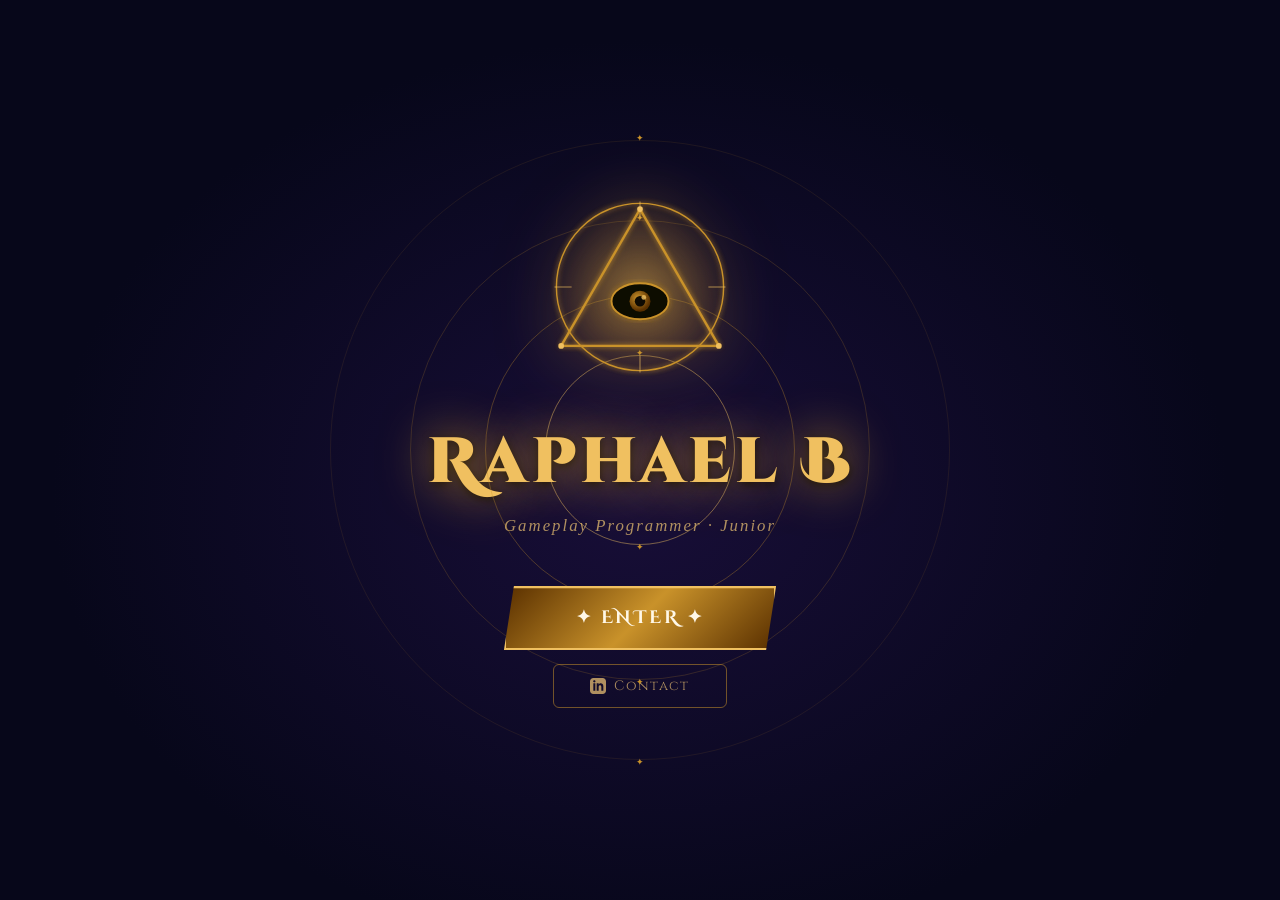
==== index.html @ 4f177f7f "test" ====
<!DOCTYPE html>
<html lang="fr">
<head>
<meta charset="UTF-8"/>
<meta name="viewport" content="width=device-width,initial-scale=1.0"/>
<title>Raphael Bouvier</title>
<link href="https://fonts.googleapis.com/css2?family=Cinzel+Decorative:wght@700;900&family=Cinzel:wght@400;600;700&family=IM+Fell+English:ital@0;1&display=swap" rel="stylesheet"/>
<link rel="stylesheet" href="css/style.css"/>
</head>
<body>

<canvas id="bgc"></canvas>
<div id="flash"></div>

<!-- INTRO -->
<div id="intro">
  <div class="rings">
    <div class="ring"></div><div class="ring"></div>
    <div class="ring"></div><div class="ring"></div>
  </div>

  <svg class="m-eye" viewBox="0 0 200 200" xmlns="http://www.w3.org/2000/svg">
    <defs>
      <radialGradient id="eG" cx="50%" cy="50%" r="50%">
        <stop offset="0%" stop-color="#f0c060" stop-opacity=".25"/>
        <stop offset="100%" stop-color="#c9922a" stop-opacity="0"/>
      </radialGradient>
      <radialGradient id="pG" cx="40%" cy="35%" r="60%">
        <stop offset="0%" stop-color="#c9922a"/>
        <stop offset="100%" stop-color="#5a3000"/>
      </radialGradient>
      <filter id="gl">
        <feGaussianBlur stdDeviation="3" result="b"/>
        <feMerge><feMergeNode in="b"/><feMergeNode in="SourceGraphic"/></feMerge>
      </filter>
    </defs>
    <circle cx="100" cy="100" r="96" fill="url(#eG)"/>
    <circle cx="100" cy="100" r="88" stroke="#c9922a" stroke-width="1.5" fill="none" filter="url(#gl)"/>
    <polygon points="100,18 183,162 17,162" stroke="#c9922a" stroke-width="2.5" fill="none" filter="url(#gl)"/>
    <circle cx="100" cy="18" r="3" fill="#f0c060"/>
    <circle cx="183" cy="162" r="3" fill="#f0c060"/>
    <circle cx="17" cy="162" r="3" fill="#f0c060"/>
    <ellipse cx="100" cy="115" rx="30" ry="19" stroke="#c9922a" stroke-width="2" fill="#0e0a02" filter="url(#gl)"/>
    <circle cx="100" cy="115" r="11" fill="url(#pG)"/>
    <circle cx="100" cy="115" r="5.5" fill="#0e0a02"/>
    <circle cx="104" cy="111" r="2.5" fill="#f0c060" opacity=".8"/>
    <line x1="100" y1="10" x2="100" y2="28" stroke="#f0c06077" stroke-width="1.5"/>
    <line x1="100" y1="172" x2="100" y2="190" stroke="#f0c06077" stroke-width="1.5"/>
    <line x1="10" y1="100" x2="28" y2="100" stroke="#f0c06077" stroke-width="1.5"/>
    <line x1="172" y1="100" x2="190" y2="100" stroke="#f0c06077" stroke-width="1.5"/>
  </svg>

  <div class="i-title">Raphael B</div>
  <div class="i-sub">Gameplay Programmer · Junior</div>

  <div class="intro-btns">
    <button id="enter-btn" onclick="enterDuel()">✦ ENTER ✦</button>
    <a id="contact-btn" href="https://www.linkedin.com/in/raphael-bouvier/" target="_blank" rel="noopener">
      <svg viewBox="0 0 24 24" fill="currentColor" width="16" height="16"><path d="M19 0h-14c-2.761 0-5 2.239-5 5v14c0 2.761 2.239 5 5 5h14c2.762 0 5-2.239 5-5v-14c0-2.761-2.238-5-5-5zm-11 19h-3v-11h3v11zm-1.5-12.268c-.966 0-1.75-.79-1.75-1.764s.784-1.764 1.75-1.764 1.75.79 1.75 1.764-.783 1.764-1.75 1.764zm13.5 12.268h-3v-5.604c0-3.368-4-3.113-4 0v5.604h-3v-11h3v1.765c1.396-2.586 7-2.777 7 2.476v6.759z"/></svg>
      Contact
    </a>
  </div>
</div>

<!-- about me -->
<button id="about-btn" title="About Me" onclick="document.getElementById('about-ov').classList.add('open')">
  <svg viewBox="0 0 24 24" fill="none" stroke="currentColor" stroke-width="1.8" stroke-linecap="round" stroke-linejoin="round">
    <rect x="2" y="4" width="20" height="16" rx="2"/>
    <polyline points="2,4 12,13 22,4"/>
  </svg>
</button>

<!-- LANGUE -->
<div id="lang-toggle">
  <div class="lang-wrap">
    <span class="lang-rune">✦</span>
    <div class="lang-pill" id="lang-pill"></div>
    <span class="lang-label active"   id="lbl-fr" onclick="setLang('fr')">FR</span>
    <span class="lang-label inactive" id="lbl-en" onclick="setLang('en')">EN</span>
    <span class="lang-rune">✦</span>
  </div>
</div>

<!-- OVERLAY ABOUT -->
<div id="about-ov" onclick="if(event.target===this)this.classList.remove('open')">
  <div id="about-box">
    <h2>⟁ Developer</h2>
    <div class="a-name">Bouvier Raphael</div>
    <div class="a-role">Gameplay Programmer · Junior</div>
    <div class="a-bio" id="about-bio-text">
      Passionné par la création de mécaniques de jeu et l'expérience joueur.
      Je développe en C++ / C# sur Unreal Engine &amp; Unity.
      Ce portfolio présente mes projets — chaque carte est une mécanique ou un projet réalisé.
      Sélectionne une carte pour en apprendre davantage.
    </div>
    <div class="a-links">
      <a class="a-link" href="https://github.com/RaphBv" target="_blank" rel="noopener"><svg viewBox="0 0 24 24" fill="currentColor" width="15" height="15" style="flex-shrink:0"><path d="M12 0C5.37 0 0 5.37 0 12c0 5.3 3.438 9.8 8.205 11.387.6.113.82-.258.82-.577 0-.285-.01-1.04-.015-2.04-3.338.724-4.042-1.61-4.042-1.61-.546-1.387-1.333-1.756-1.333-1.756-1.089-.745.083-.729.083-.729 1.205.084 1.839 1.237 1.839 1.237 1.07 1.834 2.807 1.304 3.492.997.107-.775.418-1.305.762-1.604-2.665-.305-5.467-1.334-5.467-5.931 0-1.311.469-2.381 1.236-3.221-.124-.303-.535-1.524.117-3.176 0 0 1.008-.322 3.301 1.23A11.509 11.509 0 0112 5.803c1.02.005 2.047.138 3.006.404 2.291-1.552 3.297-1.23 3.297-1.23.653 1.653.242 2.874.118 3.176.77.84 1.235 1.911 1.235 3.221 0 4.609-2.807 5.624-5.479 5.921.43.372.823 1.102.823 2.222 0 1.606-.015 2.896-.015 3.286 0 .315.216.69.825.572C20.565 21.795 24 17.298 24 12c0-6.63-5.37-12-12-12z"/></svg> GitHub</a>
      <a class="a-link" href="https://www.linkedin.com/in/raphael-bouvier/" target="_blank" rel="noopener"><svg viewBox="0 0 24 24" fill="currentColor" width="15" height="15" style="flex-shrink:0"><path d="M19 0h-14c-2.761 0-5 2.239-5 5v14c0 2.761 2.239 5 5 5h14c2.762 0 5-2.239 5-5v-14c0-2.761-2.238-5-5-5zm-11 19h-3v-11h3v11zm-1.5-12.268c-.966 0-1.75-.79-1.75-1.764s.784-1.764 1.75-1.764 1.75.79 1.75 1.764-.783 1.764-1.75 1.764zm13.5 12.268h-3v-5.604c0-3.368-4-3.113-4 0v5.604h-3v-11h3v1.765c1.396-2.586 7-2.777 7 2.476v6.759z"/></svg> LinkedIn</a>
    </div>
  </div>
</div>

<!-- APP -->
<div id="app">
  <div id="left">
    <div id="dust-wrap"></div>
    <div id="ph">
      <div class="ph-g">⬡</div>
      <p id="ph-text">Sélectionnez une carte<br/>pour révéler son pouvoir…</p>
    </div>
    <div id="cd"></div>
  </div>

  <div id="right">
    <div class="phdr">
      <div class="ptitle" id="deck-title">Mon Deck</div>
      <div class="pcnt" id="cnt"></div>
    </div>
    <!-- Filters-->
    <div id="tag-filters"></div>
    <div id="grid"></div>
  </div>
</div>

<!-- MODALE DÉTAILS -->
<div id="det-ov" onclick="if(event.target===this)closeDet()">
  <div id="det-box">
    <div id="det-head">
      <div id="det-title">⟁ Détails du Projet</div>
      <button id="det-close" onclick="closeDet()" title="Fermer">✕</button>
    </div>
    <div id="det-content"></div>
  </div>
</div>

<script src="js/cards.js"></script>
<script src="js/canvas.js"></script>
<script src="js/app.js"></script>
<script src="js/lang.js"></script>
</body>
</html>
---- css/style.css ----
*,*::before,*::after{box-sizing:border-box;margin:0;padding:0}

:root{
  --gold:     #c9922a;
  --gold-l:   #f0c060;
  --gold-d:   #7a5010;
  --bg:       #07071a;
  --star:     #e8b030;
}

html,body{height:100%;background:var(--bg);color:#eee;overflow:hidden}

body{
  cursor:url("data:image/svg+xml,%3Csvg xmlns='http://www.w3.org/2000/svg' width='20' height='20' viewBox='0 0 20 20'%3E%3Cpolygon points='10,1 18,18 10,14 2,18' fill='%23c9922a' stroke='%23f0c060' stroke-width='1'/%3E%3C/svg%3E") 10 1, auto
}


#bgc{position:fixed;inset:0;z-index:0;pointer-events:none}


#intro{
  position:fixed;inset:0;z-index:50;
  display:flex;flex-direction:column;align-items:center;justify-content:center;
  background:radial-gradient(ellipse at 50% 55%,#180e38 0%,#07071a 65%);
  transition:opacity .9s,transform .9s;
  overflow:hidden;
}
#intro.out{opacity:0;pointer-events:none;transform:scale(1.06)}

.rings{position:absolute;inset:0;display:flex;align-items:center;justify-content:center;pointer-events:none}
.ring{position:absolute;border-radius:50%;border:1px solid;animation:spinR linear infinite}
.ring:nth-child(1){width:620px;height:620px;border-color:#c9922a1a;animation-duration:35s}
.ring:nth-child(2){width:460px;height:460px;border-color:#c9922a33;animation-duration:22s;animation-direction:reverse}
.ring:nth-child(3){width:310px;height:310px;border-color:#c9922a55;animation-duration:15s}
.ring:nth-child(4){width:190px;height:190px;border-color:#f0c06077;animation-duration:10s;animation-direction:reverse}
@keyframes spinR{to{transform:rotate(360deg)}}
.ring::before,.ring::after{
  content:'✦';position:absolute;top:-8px;left:50%;
  transform:translateX(-50%);color:var(--gold);font-size:.55rem
}
.ring::after{top:auto;bottom:-8px}

.m-eye{
  width:190px;height:190px;margin-bottom:38px;
  position:relative;z-index:2;
  filter:drop-shadow(0 0 30px var(--gold));
  animation:eyeP 4s ease-in-out infinite
}
@keyframes eyeP{
  0%,100%{filter:drop-shadow(0 0 18px #c9922a88);transform:scale(1)}
  50%    {filter:drop-shadow(0 0 55px #f0c060cc);transform:scale(1.04)}
}

.i-title{
  font-family:'Cinzel Decorative',cursive;
  font-size:clamp(2rem,5vw,4rem);font-weight:900;
  color:var(--gold-l);
  text-shadow:0 0 50px var(--gold),0 2px 8px #000;
  letter-spacing:.06em;text-align:center;
}

.i-sub{
  font-family:'IM Fell English',serif;font-style:italic;font-size:1.05rem;
  color:#b09060;letter-spacing:.12em;
  margin-top:10px;margin-bottom:50px;
}
@keyframes fadeU{from{opacity:0;transform:translateY(12px)}to{opacity:1;transform:none}}

.intro-btns{
  display:flex;flex-direction:column;align-items:center;gap:14px;
}

#enter-btn{
  position:relative;
  padding:18px 70px;
  background:linear-gradient(135deg,#5a3000 0%,var(--gold) 50%,#5a3000 100%);
  border:2px solid var(--gold-l);color:#fff8e8;
  font-family:'Cinzel Decorative',cursive;font-size:1.1rem;font-weight:700;
  letter-spacing:.14em;cursor:pointer;
  clip-path:polygon(10px 0%,100% 0%,calc(100% - 10px) 100%,0% 100%);
  box-shadow:0 0 40px #c9922a55,inset 0 1px 0 #f0c06044;
  overflow:hidden;transition:all .25s;
}
#enter-btn::before{
  content:'';position:absolute;inset:0;
  background:linear-gradient(105deg,transparent 30%,#ffffff22 50%,transparent 70%);
  transform:translateX(-120%);transition:transform .6s;
}
#enter-btn:hover::before{transform:translateX(120%)}
#enter-btn:hover{
  box-shadow:0 0 70px #f0c060aa,inset 0 1px 0 #fff8;
  border-color:#fff;color:#fff;transform:translateY(-2px);
}
#enter-btn:active{transform:scale(.97)}

#contact-btn{
  display:inline-flex;align-items:center;gap:8px;
  padding:12px 36px;
  background:transparent;
  border:1px solid #c9922a88;border-radius:6px;
  color:#b09060;font-family:'Cinzel',serif;font-size:.85rem;
  letter-spacing:.1em;text-decoration:none;
  transition:all .25s;
}
#contact-btn:hover{
  border-color:var(--gold-l);color:var(--gold-l);
  box-shadow:0 0 20px #c9922a44;background:#c9922a11;
}

/* ══════════════════════════════════════
  ABOUT BUTTON
══════════════════════════════════════ */
#about-btn{
  position:fixed;top:18px;left:20px;z-index:40;
  width:64px;height:64px;border-radius:50%;
  background:radial-gradient(circle at 35% 35%,var(--gold-l),var(--gold),#7a4800);
  border:2px solid var(--gold-l);cursor:pointer;
  box-shadow:0 0 20px #c9922a88,inset 0 1px 0 #f0c06055;
  display:none;align-items:center;justify-content:center;
  transition:all .25s;color:var(--bg);
}
#about-btn.show{display:flex}
#about-btn:hover{box-shadow:0 0 40px #f0c060cc;transform:scale(1.1)}
#about-btn svg{width:42px;height:42px;stroke:#1a0800}

/* ══════════════════════════════════════
   ABOUT OVERLAY 
══════════════════════════════════════ */
#about-ov{
  position:fixed;inset:0;z-index:60;background:#00000099;
  backdrop-filter:blur(6px);display:none;align-items:center;justify-content:center;
}
#about-ov.open{display:flex}

#about-box{
  background:linear-gradient(160deg,#1a1230,#0e0c1e);
  border:1px solid var(--gold);border-radius:16px;padding:38px;
  width:min(500px,94vw);max-height:90vh;overflow-y:auto;
  box-shadow:0 0 80px #c9922a44;
  animation:mPop .35s cubic-bezier(.34,1.56,.64,1);
}
@keyframes mPop{from{transform:scale(.85);opacity:0}to{transform:none;opacity:1}}

#about-box h2{
  font-family:'Cinzel Decorative',cursive;font-size:1.2rem;color:var(--gold-l);
  text-shadow:0 0 16px #c9922a88;margin-bottom:18px;
  border-bottom:1px solid #c9922a44;padding-bottom:12px;
}
.a-name {font-family:'Cinzel',serif;font-size:1.4rem;font-weight:700;color:var(--gold-l);margin-bottom:5px}
.a-role {font-family:'IM Fell English',serif;font-style:italic;color:#b09060;font-size:1rem;margin-bottom:14px}
.a-bio  {font-family:'IM Fell English',serif;font-size:.95rem;color:#ccc;line-height:1.7;margin-bottom:18px}
.a-links{display:flex;gap:10px;flex-wrap:wrap}
.a-link{
  padding:8px 20px;
  background:linear-gradient(135deg,#1a0f00,#3a2000);
  border:1px solid var(--gold);border-radius:6px;
  color:var(--gold-l);font-family:'Cinzel',serif;font-size:.8rem;
  text-decoration:none;transition:all .2s;
}
.a-link:hover{background:linear-gradient(135deg,#3a2000,#6a3800);color:#fff}

/* ══════════════════════════════════════
   LANGUAGE INTERRUPTOR
══════════════════════════════════════ */
#lang-toggle{
  position:fixed;bottom:20px;right:20px;z-index:40;
  display:none;
}
#lang-toggle.show{display:flex}

.lang-wrap{
  display:flex;align-items:center;gap:8px;
  background:linear-gradient(135deg,#0e0c1e,#1a1230);
  border:1px solid var(--gold);border-radius:30px;
  padding:6px 10px;position:relative;
  box-shadow:0 0 20px #c9922a44,inset 0 1px 0 #f0c06022;
}
.lang-label{
  font-family:'Cinzel',serif;font-size:.7rem;font-weight:700;
  letter-spacing:.08em;cursor:pointer;
  transition:color .3s,text-shadow .3s;
  position:relative;z-index:1;padding:2px 6px;
}
.lang-label.active  {color:var(--gold-l);text-shadow:0 0 10px #f0c06099}
.lang-label.inactive{color:#4a3820}

.lang-pill{
  position:absolute;top:4px;bottom:4px;
  width:calc(50% - 6px);left:6px;
  background:linear-gradient(135deg,#7a4800,var(--gold));
  border-radius:20px;
  box-shadow:0 0 12px #c9922a88;
  transition:transform .35s cubic-bezier(.34,1.56,.64,1);
}
.lang-pill.en{transform:translateX(calc(100% + 4px))}

.lang-rune{
  font-size:.6rem;color:#c9922a44;
  animation:runeGlow 3s ease-in-out infinite;
}
@keyframes runeGlow{0%,100%{opacity:.3}50%{opacity:.8;color:var(--gold-l)}}

/* ══════════════════════════════════════
   MAIN APP
══════════════════════════════════════ */
#app{
  position:relative;z-index:1;display:flex;height:100vh;
  opacity:0;pointer-events:none;transition:opacity .9s .3s;overflow:hidden;
}
#app.visible{opacity:1;pointer-events:all}

/* LEFT PANEL */
#left{
  flex:0 0 40%;display:flex;align-items:center;justify-content:center;
  padding:24px;position:relative;
  background:radial-gradient(ellipse at 25% 50%,#12102a,#07071a);
  border-right:1px solid #c9922a33;overflow:hidden;
}

.dust{
  position:absolute;border-radius:50%;background:var(--gold);
  animation:dustF linear infinite;opacity:0;pointer-events:none;
}
@keyframes dustF{
  0%  {transform:translateY(110%) translateX(0);opacity:0}
  15% {opacity:.5}
  85% {opacity:.2}
  100%{transform:translateY(-20%) translateX(20px);opacity:0}
}

#ph{
  display:flex;flex-direction:column;align-items:center;
  text-align:center;gap:14px;z-index:2;
}
.ph-g{font-size:4rem;opacity:.12;animation:gP 3s ease-in-out infinite}
@keyframes gP{0%,100%{opacity:.08}50%{opacity:.22}}
#ph p{font-family:'IM Fell English',serif;font-style:italic;color:#4a3820;font-size:.95rem;line-height:1.7}

#cd{
  display:none;flex-direction:column;align-items:center;justify-content:center;
  gap:10px;position:absolute;inset:0;padding:18px;overflow-y:auto;z-index:3;
}
#cd.on{display:flex}

/* BIG CARD */
.dcard{
  width:min(420px,78%);position:relative;
  transform-style:preserve-3d;transition:transform .15s ease;
  animation:cFly .6s cubic-bezier(.34,1.56,.64,1);
}
@keyframes cFly{
  from{transform:translateY(-60px) rotateX(30deg) scale(.7);opacity:0}
  to  {transform:none;opacity:1}
}

.dcard::after{
  content:'';position:absolute;inset:0;border-radius:10px;
  background:linear-gradient(115deg,transparent 20%,rgba(255,255,255,.03) 30%,rgba(255,200,80,.1) 45%,transparent 55%);
  pointer-events:none;z-index:10;transition:background .1s;
}
.dcard:hover::after{
  background:linear-gradient(115deg,transparent 15%,rgba(255,180,60,.15) 35%,rgba(100,200,255,.1) 55%,transparent 70%)
}

.cframe{
  width:100%;aspect-ratio:421/614;
  border-radius:10px;overflow:hidden;position:relative;
  box-shadow:0 0 60px #c9922a44,0 20px 60px #00000099,inset 0 1px 0 #f0c06033;
  background:linear-gradient(170deg,#b06010 0%,#d4a030 8%,#e8c060 18%,var(--gold) 30%,#d4a84b 45%,#b06010 60%,#d4a84b 72%,#e8c060 82%,var(--gold) 90%,#a05808 100%);
}

.cface{position:absolute;inset:0;padding:5.5% 4.5% 5%;display:flex;flex-direction:column;gap:1.5%}

.cf-hdr{
  display:flex;justify-content:space-between;align-items:center;height:9%;
  background:linear-gradient(90deg,#8a5500,#e8b030,#8a5500);
  border-radius:4px 4px 0 0;padding:0 5%;border:1px solid #f0c06044;
}
.cf-nm{font-family:'Cinzel',serif;font-weight:700;font-size:1.2rem;color:#1a0800;white-space:nowrap;overflow:hidden;text-overflow:ellipsis;max-width:74%}
.cf-st{display:flex;gap:1px}
.cf-s {color:var(--star);font-size:.75rem;text-shadow:0 0 3px var(--gold)}

.cf-art{
  height:48%;border:3px solid #6a4008;border-radius:3px;
  overflow:hidden;background:#000;position:relative;
  box-shadow:inset 0 0 20px #000a,0 0 0 1px #c9922a33;
}
.cf-art img,.cf-art video,.cf-art iframe{width:100%;height:100%;object-fit:cover;display:block}
.cf-art video     {display:none}
.cf-art.play video{display:block}
.cf-art.play img  {display:none}

/* VIDEO OVERLAY */
.vid-overlay{
  position:absolute;inset:0;z-index:5;cursor:pointer;
}

.vid-pause-icon{
  position:absolute;top:50%;left:50%;transform:translate(-50%,-50%);
  font-size:1.8rem;color:#fff;
  background:#00000077;border-radius:50%;
  width:42px;height:42px;display:flex;align-items:center;justify-content:center;
  pointer-events:none;z-index:6;
  opacity:0;transition:opacity .2s;
}
.vid-pause-icon.show{opacity:1}

/* BIG SCREEN VIDEO BUTTON */
.vid-fs-btn{
  position:absolute;bottom:6px;right:6px;z-index:7;
  width:26px;height:26px;border-radius:5px;
  background:#000000aa;border:1px solid #c9922a88;
  color:var(--gold-l);font-size:1rem;line-height:1;
  cursor:pointer;display:flex;align-items:center;justify-content:center;
  opacity:.55;transition:opacity .2s,background .2s;
  padding:0;
}
.cf-art:hover .vid-fs-btn{opacity:1}
.vid-fs-btn:hover{background:#c9922a99;color:#fff}

.cf-tp{font-family:'IM Fell English',serif;font-style:italic;font-size:.95rem;font-weight:bold;color:#2a1a00;padding:0 2px;height:4%;display:flex;align-items:center}
.cf-lr{
  flex:1;background:linear-gradient(180deg,#f5e8c0,#ede0a8);
  border-radius:3px;border:1px solid #c9922a44;
  padding:4px 6px;font-family:'IM Fell English',serif;
  font-size:1.0rem;color:#2a1a00;line-height:1.35;overflow:hidden;
}

.cf-bot{
  display:flex;justify-content:space-between;align-items:center;
  height:6%;padding:0 2px;font-family:'Cinzel',serif;font-size:.55rem;color:#1a0800;
}
.cf-tech{display:flex;gap:3px;align-items:center;flex-wrap:wrap}

.tbadge{
  padding:1px 5px;background:#1a1000cc;border:1px solid #c9922a77;
  border-radius:3px;font-family:'Cinzel',serif;font-size:.95rem;
  color:#fff;display:flex;align-items:center;gap:2px;
}
.tbadge svg{width:16px;height:16px;flex-shrink:0}

.gh-link{
  display:inline-flex;align-items:center;gap:8px;padding:8px 20px;
  background:linear-gradient(135deg,#1a0f00,#3a2000);
  border:1px solid var(--gold);border-radius:6px;
  color:var(--gold-l);font-family:'Cinzel',serif;font-size:.72rem;
  text-decoration:none;transition:all .2s;box-shadow:0 0 10px #c9922a22;
}
.gh-link:hover{background:linear-gradient(135deg,#3a2000,#6a3800);color:#fff;box-shadow:0 0 20px #c9922a55}
.gh-link svg{width:16px;height:16px;flex-shrink:0;fill:currentColor}

.d-hint{font-family:'IM Fell English',serif;font-style:italic;font-size:.7rem;color:#4a3820;text-align:center}

/* RIGHT PANEL */
#right{
  flex:1;display:flex;flex-direction:column;
  padding:20px 18px;
  background:radial-gradient(ellipse at 75% 25%,#100e28,#07071a);
  overflow-y:auto;
}
.phdr{
  display:flex;justify-content:space-between;align-items:baseline;
  margin-bottom:14px;padding-bottom:10px;
  border-bottom:1px solid #c9922a44;flex-shrink:0;
}
.ptitle{font-family:'Cinzel Decorative',cursive;font-size:1.15rem;color:var(--gold-l);text-shadow:0 0 18px #c9922a88}
.pcnt  {font-family:'IM Fell English',serif;font-style:italic;font-size:.85rem;color:#6a5030}

#grid{
  display:grid;grid-template-columns:repeat(auto-fill,minmax(190px,1fr));
  align-items:start;align-content:start;
  gap:14px;padding-right:4px;
}
#grid::-webkit-scrollbar      {width:3px}
#grid::-webkit-scrollbar-thumb{background:#c9922a33;border-radius:2px}

/* MINI CARD */
.mc{
  aspect-ratio:421/614;position:relative;cursor:pointer;border-radius:7px;
  overflow:hidden;box-shadow:0 4px 18px #00000088,0 0 0 1px #c9922a44;
  transition:transform .28s cubic-bezier(.34,1.56,.64,1),box-shadow .28s,opacity .2s;
  animation:deal .5s cubic-bezier(.34,1.56,.64,1) both;
}
@keyframes deal{from{transform:translateY(40px) scale(.8) rotateY(-20deg);opacity:0}to{transform:none;opacity:1}}
.mc:hover{transform:translateY(-8px) scale(1.05);box-shadow:0 18px 40px #00000099,0 0 28px #c9922a66;z-index:5}
.mc.sel {transform:translateY(-10px) scale(1.06);box-shadow:0 0 40px #f0c060bb,0 18px 40px #00000099;z-index:5}
.mc.dim {opacity:.3;filter:saturate(.4)}

.mc::before{
  content:'';position:absolute;inset:0;z-index:9;pointer-events:none;border-radius:7px;
  background:linear-gradient(115deg,transparent 0%,transparent 40%,rgba(255,200,80,.15) 50%,rgba(100,220,255,.12) 60%,transparent 100%);
  transform:translateX(-100%);transition:transform .4s ease;
}
.mc:hover::before{transform:translateX(100%)}

.mc-inner{
  position:absolute;inset:0;
  background:linear-gradient(170deg,#b06010 0%,#d4a030 8%,#e8c060 18%,var(--gold) 30%,#d4a84b 45%,#b06010 60%,#d4a84b 72%,#e8c060 82%,var(--gold) 90%,#a05808 100%);
  padding:5% 4.5%;display:flex;flex-direction:column;gap:2%;
}

.mc-hdr{background:linear-gradient(90deg,#8a5500,#e8b030,#8a5500);border-radius:3px 3px 0 0;padding:2px 5%;border:1px solid #f0c06033}
.mc-nm{font-family:'Cinzel',serif;font-weight:700;font-size:.6rem;color:#1a0800;white-space:nowrap;overflow:hidden;text-overflow:ellipsis}
.mc-st{display:flex;gap:1px;justify-content:flex-end}
.mc-s {color:var(--star);font-size:.52rem}
.mc-img{flex:1;border:2px solid #6a4008;border-radius:2px;overflow:hidden;background:#000;min-height:0}
.mc-img img{width:100%;height:100%;object-fit:cover;object-position:center;display:block}
.mc-lr{
  background:linear-gradient(180deg,#f5e8c0,#ede0a8);border-radius:2px;
  border:1px solid #c9922a33;padding:2px 4px;
  font-family:'IM Fell English',serif;font-size:1.0rem;color:#2a1a00;line-height:1.3;
  min-height:20px;overflow:hidden;
}

#flash{display:none}


::-webkit-scrollbar      {width:4px}
::-webkit-scrollbar-thumb{background:#c9922a33;border-radius:2px}


#det-ov{
  position:fixed;inset:0;z-index:70;
  background:transparent;backdrop-filter:blur(0px);
  display:none;align-items:center;justify-content:center;
  transition:background .4s,backdrop-filter .4s;
}
#det-ov.open{display:flex;background:#000000bb;backdrop-filter:blur(8px)}

#det-box{
  background:linear-gradient(160deg,#1a1230,#0e0c1e);
  border:1px solid var(--gold);border-radius:16px;
  width:min(720px,94vw);max-height:88vh;
  display:flex;flex-direction:column;overflow:hidden;
  box-shadow:0 0 100px #c9922a55,0 30px 80px #00000099;
  opacity:0;transform:translateY(40px) scale(.95);
  transition:opacity .45s cubic-bezier(.34,1.56,.64,1),transform .45s cubic-bezier(.34,1.56,.64,1);
}
#det-ov.open #det-box{opacity:1;transform:none}

#det-head{
  flex-shrink:0;display:flex;align-items:center;justify-content:space-between;
  padding:20px 28px 16px;
  background:linear-gradient(90deg,#0e0c1e,#1e1440,#0e0c1e);
  border-bottom:1px solid #c9922a44;
  position:relative;overflow:hidden;
}
#det-head::before{
  content:'';position:absolute;inset:0;
  background:linear-gradient(90deg,transparent,#c9922a0a,transparent);
  animation:headShimmer 3s ease-in-out infinite;
}
@keyframes headShimmer{0%,100%{opacity:0}50%{opacity:1}}

#det-title{
  font-family:'Cinzel Decorative',cursive;font-size:1.1rem;font-weight:700;
  color:var(--gold-l);text-shadow:0 0 16px #c9922a88;
  position:relative;z-index:1;
}
#det-close{
  width:36px;height:36px;border-radius:50%;
  background:linear-gradient(135deg,#3a2000,#7a4800);
  border:1px solid var(--gold);color:var(--gold-l);
  font-size:1.1rem;cursor:pointer;
  display:flex;align-items:center;justify-content:center;
  transition:all .2s;position:relative;z-index:1;
  box-shadow:0 0 10px #c9922a33;
}
#det-close:hover{background:linear-gradient(135deg,#7a4800,var(--gold));box-shadow:0 0 20px #c9922a77;transform:rotate(90deg) scale(1.1)}

#det-content{flex:1;overflow-y:auto;padding:28px 32px}
#det-content::-webkit-scrollbar      {width:4px}
#det-content::-webkit-scrollbar-thumb{background:#c9922a44;border-radius:2px}

#det-content p   {font-family:'IM Fell English',serif;font-size:1rem;color:#ccc;line-height:1.8;margin-bottom:16px}
#det-content h3  {font-family:'Cinzel',serif;font-size:.95rem;font-weight:700;color:var(--gold-l);margin:22px 0 10px;padding-bottom:6px;border-bottom:1px solid #c9922a33;text-shadow:0 0 10px #c9922a55}
#det-content ul  {list-style:none;padding:0;margin-bottom:16px;display:flex;flex-direction:column;gap:8px}
#det-content li  {font-family:'IM Fell English',serif;font-size:.95rem;color:#ccc;padding-left:20px;position:relative;line-height:1.6}
#det-content li::before{content:'⟁';position:absolute;left:0;color:var(--gold);font-size:.75rem;top:2px}
#det-content img {width:100%;border-radius:8px;margin:12px 0;border:1px solid #c9922a44;box-shadow:0 8px 30px #00000066;display:block}

#det-content > *{opacity:0;transform:translateY(12px);animation:detChild .4s ease forwards}
#det-content > *:nth-child(1){animation-delay:.05s}
#det-content > *:nth-child(2){animation-delay:.10s}
#det-content > *:nth-child(3){animation-delay:.15s}
#det-content > *:nth-child(4){animation-delay:.20s}
#det-content > *:nth-child(5){animation-delay:.25s}
#det-content > *:nth-child(6){animation-delay:.30s}
#det-content > *:nth-child(7){animation-delay:.35s}
#det-content > *:nth-child(8){animation-delay:.40s}
@keyframes detChild{to{opacity:1;transform:none}}

.more-btn{
  display:inline-flex;align-items:center;gap:8px;padding:10px 24px;
  background:linear-gradient(135deg,#1a0f00,#3a2000,#1a0f00);
  border:1px solid var(--gold-l);border-radius:6px;
  color:var(--gold-l);font-family:'Cinzel Decorative',cursive;font-size:.72rem;
  cursor:pointer;overflow:hidden;position:relative;
  box-shadow:0 0 16px #c9922a44,inset 0 1px 0 #f0c06033;
  transition:all .25s;
}
.more-btn::before{
  content:'';position:absolute;inset:0;
  background:linear-gradient(105deg,transparent 30%,#ffffff18 50%,transparent 70%);
  transform:translateX(-120%);transition:transform .5s;
}
.more-btn:hover::before{transform:translateX(120%)}
.more-btn:hover{box-shadow:0 0 30px #f0c060aa,inset 0 1px 0 #fff6;border-color:#fff;color:#fff;transform:translateY(-2px)}
.more-btn:active{transform:scale(.97)}

/* ══════════════════════════════════════
   FILTER TAG
══════════════════════════════════════ */
#tag-filters{
  display:flex;flex-wrap:wrap;gap:8px;
  padding:12px 0 4px;
  border-top:1px solid #c9922a22;
  margin-top:10px;
  flex-shrink:0;
}
.tag-btn{
  display:inline-flex;align-items:center;gap:7px;
  padding:8px 18px;
  background:#0e0c1e;
  border:1px solid #c9922a66;border-radius:20px;
  color:#a07840;font-family:'Cinzel',serif;font-size:.8rem;font-weight:600;
  cursor:pointer;transition:all .22s;
  white-space:nowrap;letter-spacing:.05em;
}
.tag-btn svg{width:15px;height:15px;flex-shrink:0;fill:currentColor;opacity:.85}
.tag-btn:hover{border-color:var(--gold);color:var(--gold-l);background:#1a1000;box-shadow:0 0 12px #c9922a33}
.tag-btn.active{
  background:linear-gradient(135deg,#3a2000,#7a4800);
  border-color:var(--gold-l);color:#fff;
  box-shadow:0 0 14px #c9922a66;
}
.tag-btn.active svg{opacity:1}
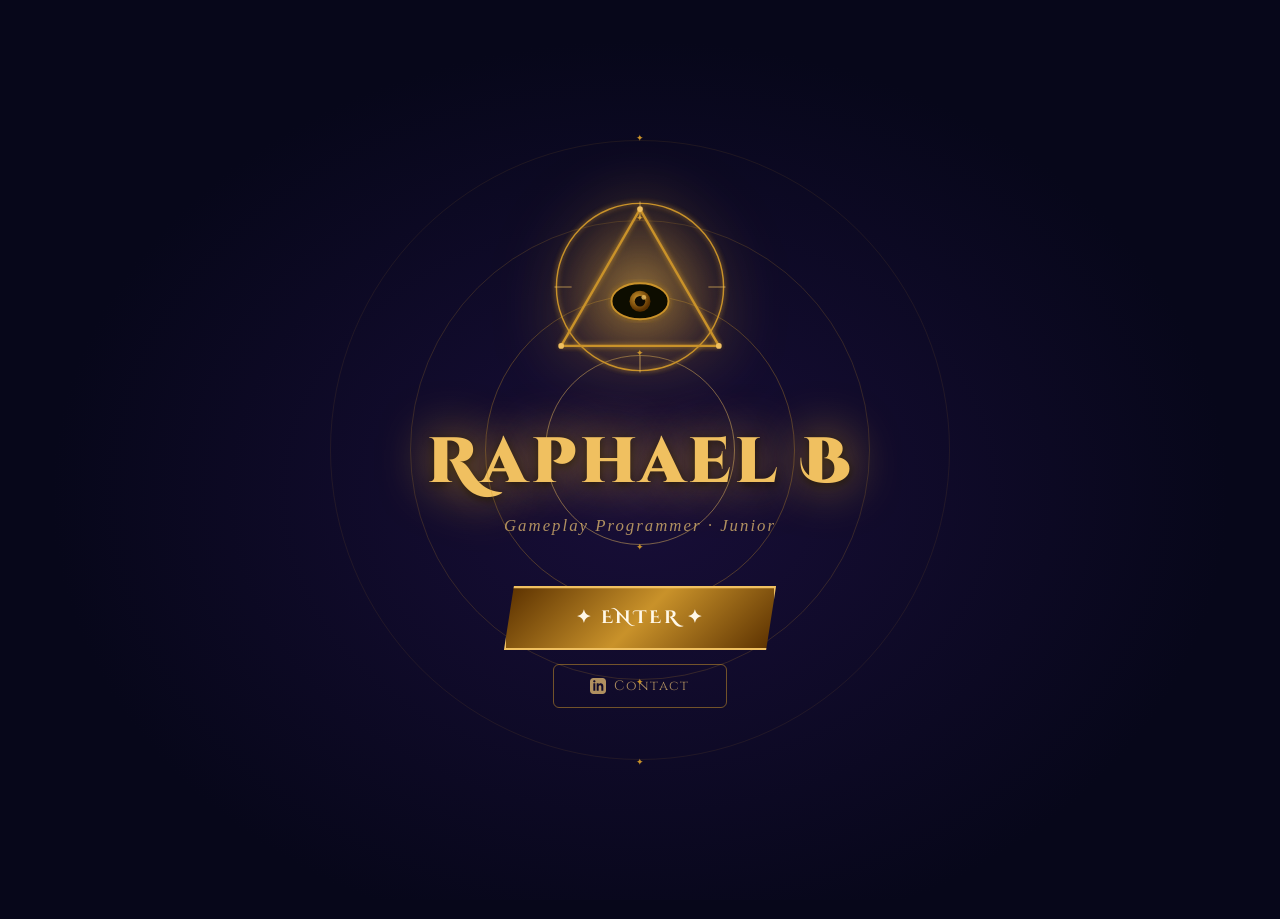
==== commit 19786546: "update" ====
--- a/index.html
+++ b/index.html
@@ -122,6 +122,11 @@
   </div>
 </div>
 
+<div id="mobile-card-ov">
+  <button id="mobile-close" onclick="closeMobileCard()">✕</button>
+  <div id="mobile-card-inner"></div>
+</div>
+
 <!-- MODALE DÉTAILS -->
 <div id="det-ov" onclick="if(event.target===this)closeDet()">
   <div id="det-box">
--- a/css/style.css
+++ b/css/style.css
@@ -409,8 +409,9 @@
 .mc-lr{
   background:linear-gradient(180deg,#f5e8c0,#ede0a8);border-radius:2px;
   border:1px solid #c9922a33;padding:2px 4px;
-  font-family:'IM Fell English',serif;font-size:1.0rem;color:#2a1a00;line-height:1.3;
+  font-family:'IM Fell English',serif;font-size:.58rem;color:#2a1a00;line-height:1.25;
   min-height:20px;overflow:hidden;
+  display:-webkit-box;-webkit-line-clamp:3;-webkit-box-orient:vertical;line-clamp:3;
 }
 
 #flash{display:none}
@@ -536,3 +537,75 @@
   box-shadow:0 0 14px #c9922a66;
 }
 .tag-btn.active svg{opacity:1}
+
+@media (max-width: 768px) {
+
+  html,body { overflow:hidden; }
+
+
+  #left { display:none; }
+
+
+  #app  { flex-direction:column; }
+  #right{
+    flex:1;width:100%;
+    padding:12px 10px 10px;
+    overflow-y:auto;
+  }
+
+
+  #grid{
+    grid-template-columns:repeat(2,1fr);
+    gap:10px;
+  }
+
+
+  #tag-filters{ gap:6px;padding:8px 0 2px; }
+  .tag-btn{ padding:5px 10px;font-size:.65rem;gap:4px; }
+  .tag-btn svg{ width:11px;height:11px; }
+
+
+  #about-btn{ width:48px;height:48px;top:12px;left:12px; }
+  #about-btn svg{ width:28px;height:28px; }
+
+
+  #lang-toggle{ bottom:12px;right:12px; }
+
+  #mobile-card-ov{
+    display:none;
+    position:fixed;inset:0;z-index:55;
+    background:#000000cc;
+    backdrop-filter:blur(6px);
+    flex-direction:column;
+    align-items:center;justify-content:center;
+    padding:20px 16px;
+    overflow-y:auto;
+  }
+  #mobile-card-ov.open{ display:flex; }
+
+  #mobile-card-inner{
+    width:100%;max-width:380px;
+    display:flex;flex-direction:column;
+    align-items:center;gap:12px;
+    animation:mPop .35s cubic-bezier(.34,1.56,.64,1);
+  }
+
+  #mobile-close{
+    position:fixed;top:16px;right:16px;z-index:56;
+    width:38px;height:38px;border-radius:50%;
+    background:linear-gradient(135deg,#3a2000,#7a4800);
+    border:1px solid var(--gold);color:var(--gold-l);
+    font-size:1.1rem;cursor:pointer;
+    display:flex;align-items:center;justify-content:center;
+    box-shadow:0 0 12px #c9922a55;
+  }
+
+  #mobile-card-ov .dcard{ width:min(300px,85vw); }
+
+  #mobile-card-ov .gh-link,
+  #mobile-card-ov .more-btn{
+    width:100%;max-width:300px;
+    justify-content:center;
+    box-sizing:border-box;
+  }
+}
